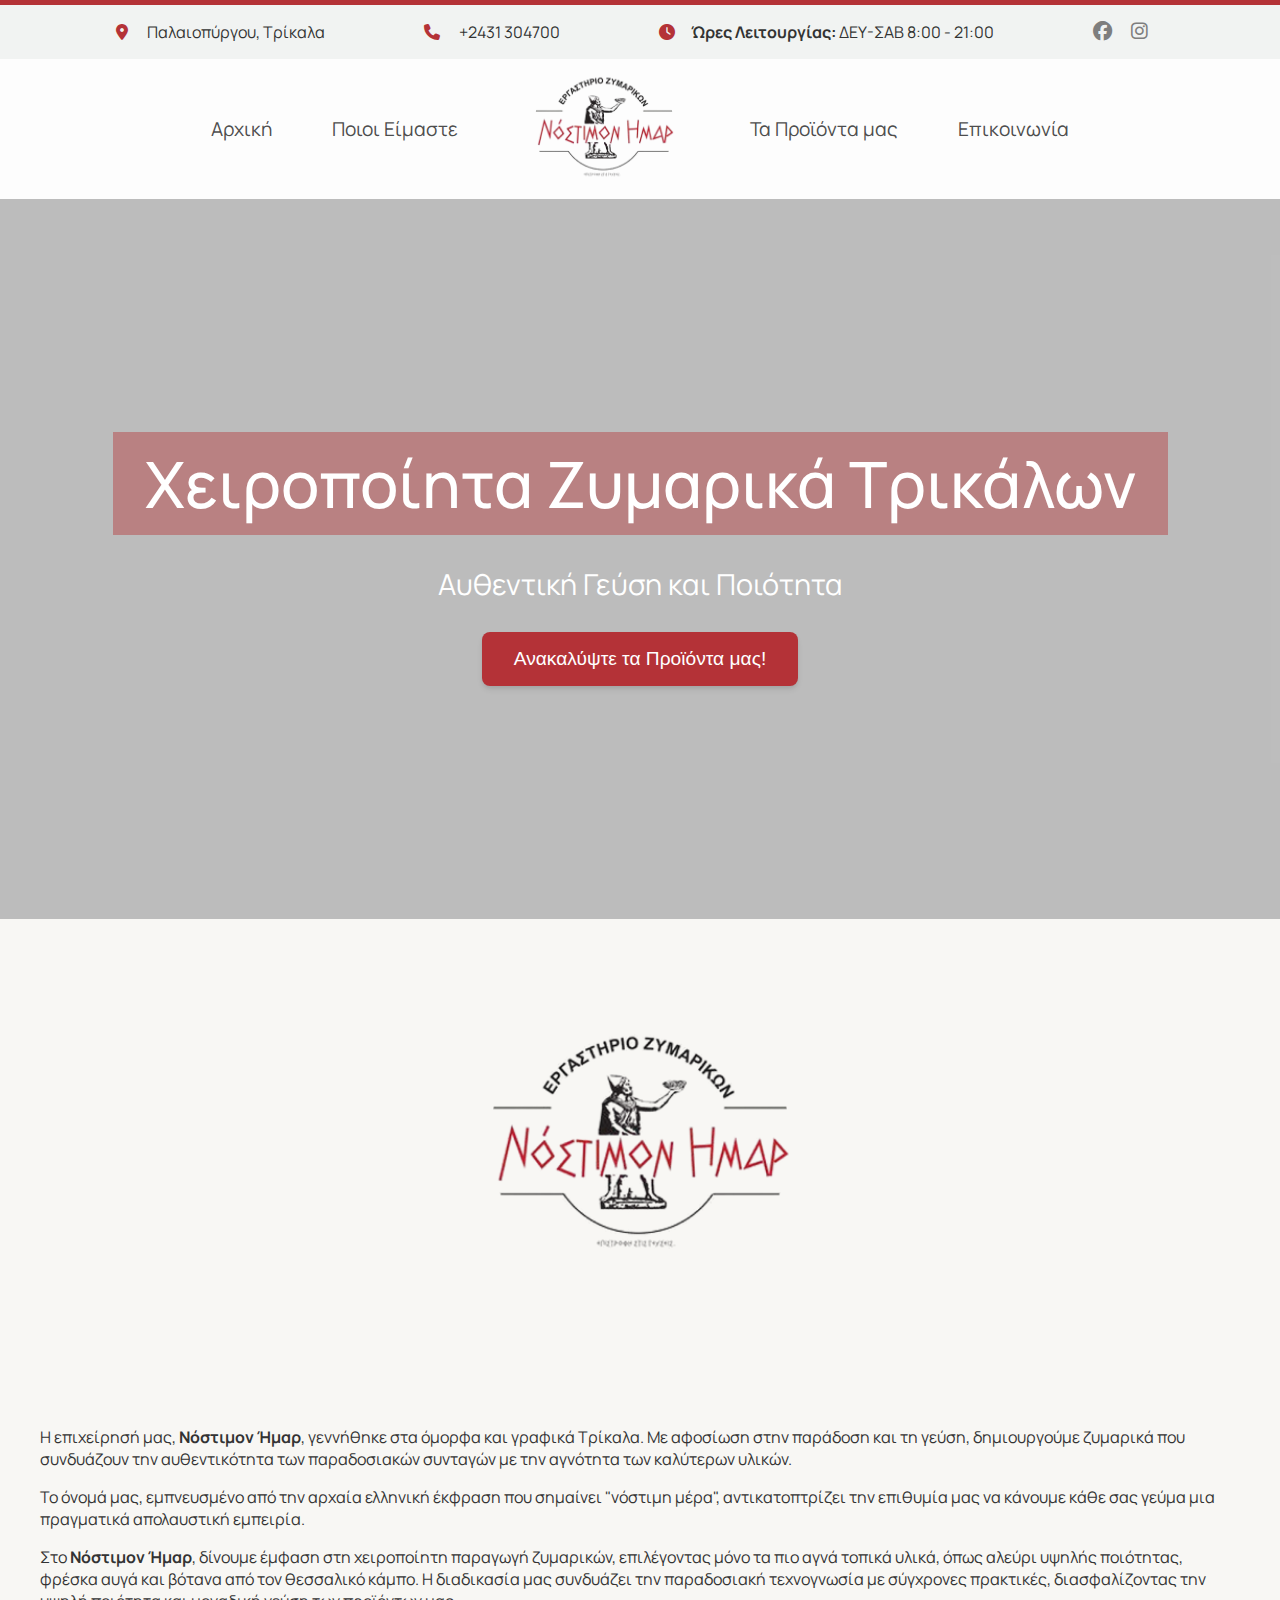
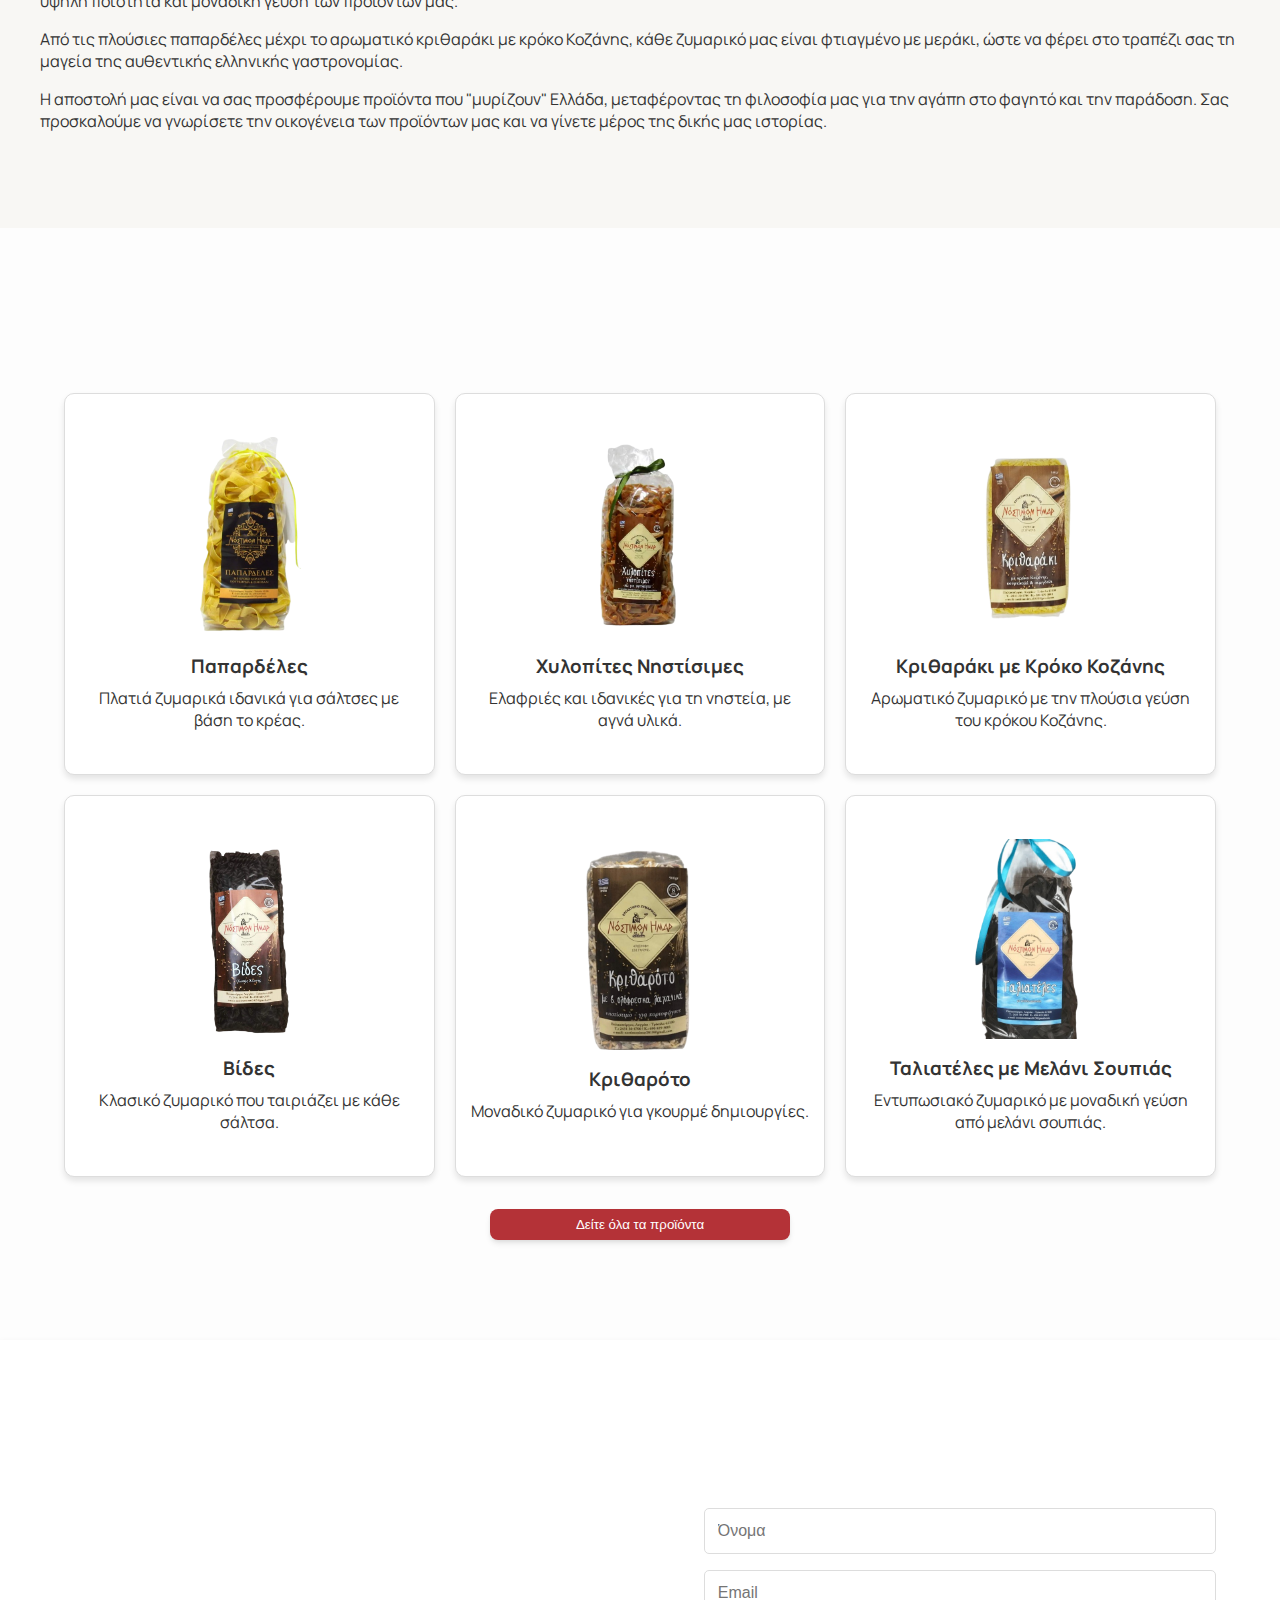
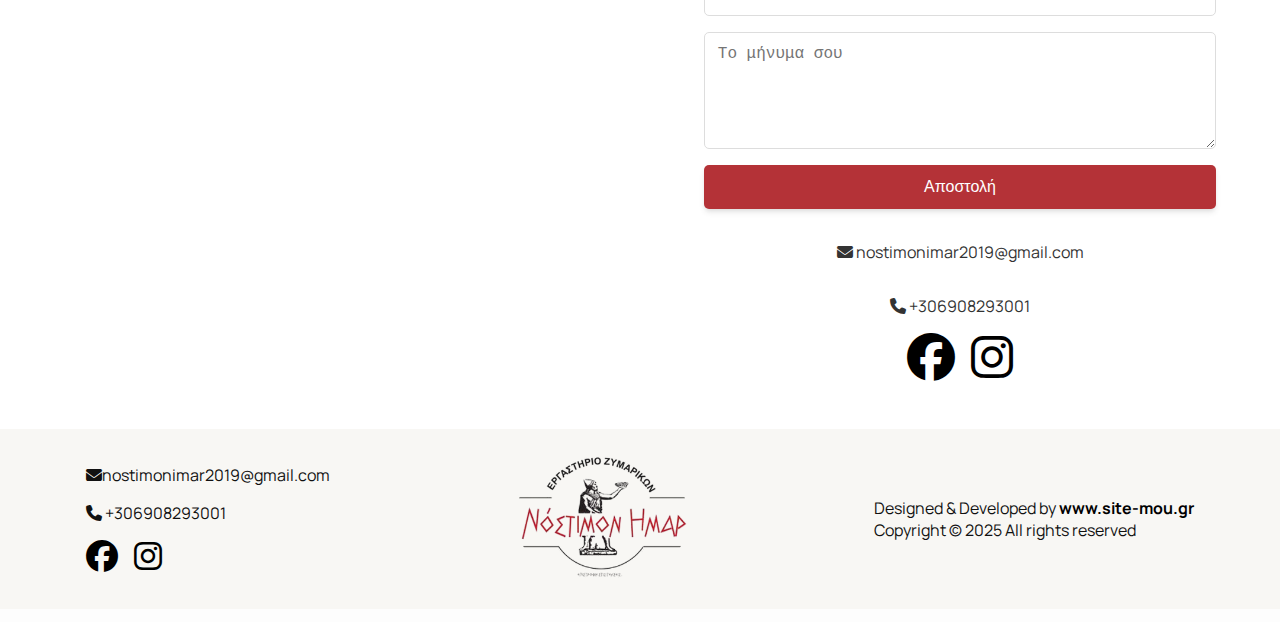
==== index.html @ 05aeb462 "video background" ====
<!DOCTYPE html>
<html lang="el">
<head>
    <meta charset="UTF-8">
    <meta name="viewport" content="width=device-width, initial-scale=1.0">
    <title>Χειροποίητα Ζυμαρικά</title>
    <link rel="stylesheet" href="https://cdnjs.cloudflare.com/ajax/libs/font-awesome/6.4.0/css/all.min.css">
    <link rel="preconnect" href="https://fonts.googleapis.com">
    <link rel="preconnect" href="https://fonts.gstatic.com" crossorigin>
    <link href="https://fonts.googleapis.com/css2?family=Comfortaa:wght@300..700&family=Euphoria+Script&family=Ibarra+Real+Nova:ital,wght@0,400..700;1,400..700&family=Inter:ital,opsz,wght@0,14..32,100..900;1,14..32,100..900&family=Jura:wght@300..700&family=Manrope:wght@200..800&family=Montserrat:ital,wght@0,100..900;1,100..900&family=Noto+Serif+Display:ital,wght@0,100..900;1,100..900&family=Nunito:ital,wght@0,200..1000;1,200..1000&family=Roboto+Condensed:ital,wght@0,100..900;1,100..900&family=Roboto:ital,wght@0,100..900;1,100..900&display=swap" rel="stylesheet">
    <link rel="stylesheet" href="styles.css">   
</head>
<body>

    <div class="directions-header">
        <div class="location-header"><p><i class="fas fa-map-marker-alt"></i> Παλαιοπύργου, Τρίκαλα </p>
        </div>
        
        <div class="phone-header"> <p><i class="fas fa-phone"></i> +2431 304700</p>
        </div>
        <div class="hours-header">   <p><i class="fas fa-clock"></i><b>Ώρες Λειτουργίας:</b> ΔΕΥ-ΣΑΒ 8:00 - 21:00</p>
        </div>
        <div class="social-header">
            <i class="fab fa-facebook"></i>
            <i class="fab fa-instagram"></i>
        </div>
    </div> 
    <nav>
        <a href="index.html">Αρχική</a>
        <a href="#about">Ποιοι Είμαστε</a>
        <a href="index.html"><img src="images/logo1.png" alt="Logo" class="logo"></a>

        <a href="products.html">Τα Προϊόντα μας</a>
        <a href="#contact">Επικοινωνία</a>

    </nav>
    <div id="hero">
        
        <video autoplay muted loop id="hero-video">
            <source src="images/IMG_4828.MOV" type="video/mp4">
            Your browser does not support the video tag.
        </video>

       
        <div class="hero-text">

            <h1 class="h1">Χειροποίητα Ζυμαρικά Τρικάλων</h1>
            <p>Αυθεντική Γεύση και Ποιότητα <br></p>
            <a href="products.html"><button class="product-btn">Ανακαλύψτε τα Προϊόντα μας!</button></a>
        </div>

        <!-- <div class="hero-contact">
            <div class="hero-contact-details">
                <div>
                    <h3 class="h2"><i class="fas fa-phone"></i></h3 class="h2">
                </div>
                <div class="flex-container">
                    <h5>Καλέστε μας για παραγγελίες</h5>
                    <a href="tel:+306908293001">
                        <h3>6908293001</h3>
                    </a>
                    <p></p>
                </div>
            </div>
            <div class="hero-contact-location">
                <div>
                    <h3 class=""><i class="fas fa-map-marker-alt"></i></h3>
                </div>
                <div class="flex-container">
                    <h5>Θα μας βρείτε:</h5>
                    <a href="https://www.google.com/maps/place/Trikala,+Greece/@39.555888,21.767911,13z">
                        <h3>Τρίκαλα  
                        </h3>
                    </a>
                </div>
            </div>
        </div> -->
    </div>
    

    <section id="about" style="background-color: #F8F7F4;">
        <img src="images/logo1.png" alt="">
        <div class="about-container">
            <h2>Ποιοι Είμαστε</h2>
            <p>Η επιχείρησή μας, <strong>Νόστιμον Ήμαρ</strong>, γεννήθηκε στα όμορφα και γραφικά Τρίκαλα. Με αφοσίωση στην παράδοση και τη γεύση, δημιουργούμε ζυμαρικά που συνδυάζουν την αυθεντικότητα των παραδοσιακών συνταγών με την αγνότητα των καλύτερων υλικών.</p>
            <p>Το όνομά μας, εμπνευσμένο από την αρχαία ελληνική έκφραση που σημαίνει "νόστιμη μέρα", αντικατοπτρίζει την επιθυμία μας να κάνουμε κάθε σας γεύμα μια πραγματικά απολαυστική εμπειρία.</p>
            <p>Στο <strong>Νόστιμον Ήμαρ</strong>, δίνουμε έμφαση στη χειροποίητη παραγωγή ζυμαρικών, επιλέγοντας μόνο τα πιο αγνά τοπικά υλικά, όπως αλεύρι υψηλής ποιότητας, φρέσκα αυγά και βότανα από τον θεσσαλικό κάμπο. Η διαδικασία μας συνδυάζει την παραδοσιακή τεχνογνωσία με σύγχρονες πρακτικές, διασφαλίζοντας την υψηλή ποιότητα και μοναδική γεύση των προϊόντων μας.</p>
            <p>Από τις πλούσιες παπαρδέλες μέχρι το αρωματικό κριθαράκι με κρόκο Κοζάνης, κάθε ζυμαρικό μας είναι φτιαγμένο με μεράκι, ώστε να φέρει στο τραπέζι σας τη μαγεία της αυθεντικής ελληνικής γαστρονομίας.</p>
            <p>Η αποστολή μας είναι να σας προσφέρουμε προϊόντα που "μυρίζουν" Ελλάδα, μεταφέροντας τη φιλοσοφία μας για την αγάπη στο φαγητό και την παράδοση. Σας προσκαλούμε να γνωρίσετε την οικογένεια των προϊόντων μας και να γίνετε μέρος της δικής μας ιστορίας.</p>
        </div>
    </section>
    

    <section id="products">
        <div class="products-container">
            <h2>Τα Προϊόντα μας</h2>
            <div class="products-grid">
                <div class="product">
                    <img src="images/papardeles.png" alt="Παπαρδέλες">
                    <h3>Παπαρδέλες</h3>
                    <p>Πλατιά ζυμαρικά ιδανικά για σάλτσες με βάση το κρέας.</p>
                </div>
                <div class="product">
                    <img src="images/xilopites.png" alt="Χυλοπίτες Νηστίσιμες">
                    <h3>Χυλοπίτες Νηστίσιμες</h3>
                    <p>Ελαφριές και ιδανικές για τη νηστεία, με αγνά υλικά.</p>
                </div>
            
                <div class="product">
                    <img src="images/kritharaki.png" alt="Κριθαράκι με Κρόκο Κοζάνης">
                    <h3>Κριθαράκι με Κρόκο Κοζάνης</h3>
                    <p>Αρωματικό ζυμαρικό με την πλούσια γεύση του κρόκου Κοζάνης.</p>
                </div>
            
                <div class="product">
                    <img src="images/vides.png" alt="Βίδες">
                    <h3>Βίδες</h3>
                    <p>Κλασικό ζυμαρικό που ταιριάζει με κάθε σάλτσα.</p>
                </div>
            
                <div class="product">
                    <img src="images/kritharoto.png" alt="Κριθαρότο">
                    <h3>Κριθαρότο</h3>
                    <p>Μοναδικό ζυμαρικό για γκουρμέ δημιουργίες.</p>
                </div>
            
                <div class="product">
                    <img src="images/taliateles.png" alt="Ταλιατέλες με Μελάνι Σουπιάς">
                    <h3>Ταλιατέλες με Μελάνι Σουπιάς</h3>
                    <p>Εντυπωσιακό ζυμαρικό με μοναδική γεύση από μελάνι σουπιάς.</p>
                </div>
            </div>
        </div>
        <a href="products.html"><button class="product-btn">Δείτε όλα τα προϊόντα</button></a>
    </section>
    

    <section class="contact">
        <div class="contact-section">
            <div class="map-container">
                <iframe src="https://www.google.com/maps/embed?pb=!1m18!1m12!1m3!1d12565.91332021333!2d21.2266539!3d39.5581294!2m3!1f0!2f0!3f0!3m2!1i1024!2i768!4f13.1!3m3!1m2!1s0x135b017c5fa1fd99%3A0x400f1b3f057a400!2zVHJpa2FsYSwgR3JlZWNlIQ!5e0!3m2!1sen!2s!4v1617609251712" width="600" height="450" style="border:0;" allowfullscreen="" loading="lazy">

                </iframe>
            </div>
            <div class="form-container">
                
                <h2>Στείλτε μας μήνυμα</h2>
                <form>
                    <input type="text" placeholder="Όνομα" required>
                    <input type="email" placeholder="Email" required>
                    <textarea rows="5" placeholder="Το μήνυμα σου" required></textarea>
                    <button type="submit" class="product-btn">Αποστολή</button>
                </form>
                <div class="social-container">
                    <p><i class="fas fa-envelope"></i> nostimonimar2019@gmail.com</p>
                    <p><i class="fas fa-phone"></i> +306908293001</p>
                    <div class="social-icons">
                        <a href="https://www.facebook.com/" class="social-icon" aria-label="Facebook"><i class="fab fa-facebook"></i></a>
                        <a href="https://www.instagram.com/" class="social-icon" aria-label="Instagram"><i class="fab fa-instagram"></i></a>
                    </div>
                </div>
            </div>
        </div>
    </section>

    <footer class="footer">
        <div class="footer-left">
            <p><i class="fas fa-envelope"></i>nostimonimar2019@gmail.com</p>
            <p><i class="fas fa-phone"></i> +306908293001</p>
            <div class="social-icons">
                <a href="https://www.facebook.com/" class="social-icon" aria-label="Facebook"><i class="fab fa-facebook"></i></a>
                <a href="https://www.instagram.com/" class="social-icon" aria-label="Instagram"><i class="fab fa-instagram"></i></a>
            </div>
        </div>
        <a href="index.html"><img src="images/logo1.png" alt="logo" class="footer-logo"></a>

        <div class="footer-rights">
            <div class="copy">Designed & Developed by <a href="https://www.site-mou.gr/"><b>www.site-mou.gr</b></a>            </div>
            <div class="copy"> Copyright © 2025 All rights reserved</div>
        </div>
    </footer>
    <script src="script.js">
         
    </script>
</body>
</html>
---- styles.css ----
body {
    font-family: "Manrope", serif;
    margin: 0;
    padding: 0;
    background-color: #fdfdfd;
    color: #333;
    display: flex;
    flex-direction: column;
    align-items: center;
    box-sizing: border-box;
}

.logo{
    width: 140px;
    height: auto;
    background-color: rgb(255, 255, 255,0);
    background-size: cover;
    background-position: center;
    border-radius: 50%;
    padding: 1rem;
}
.directions-header{
    width: 100%;
    background-color: #F1F3F2;
    display: flex;
    justify-content: center;
    align-items: center;
    gap: 6.2rem;
    border-top: 5px solid #B43237;
}
.directions-header i{
    margin-right: 1rem;
    color: #B43237;
}
.directions-header .social-header i{
    color: #7e7e7e;
    cursor: pointer;
    transition: color 0.4s ease;
    font-size: 1.2rem;
}
.directions-header .social-header i:hover{
    color: #B43237;
}
/* .directions-header .social-header{
    border-left:2px solid #B43237;
    padding-left: 1rem;
} */
/* #hero {
    width: 100%;
    height: 100vh;
    background: url('/images/hero2.png'); 
    background-size: cover;
    background-position: center;
    background-repeat: no-repeat;
    color: white;
    display: flex;
    flex-direction: column;
    justify-content: center;
    align-items: center;
    text-align: center;
    gap: 0;
} */

#hero {
    position: relative;
    width: 100%;
    height: 80vh;
    overflow: hidden; /* Ensures no overflow beyond the section */
    color: white;
    display: flex;
    flex-direction: column;
    justify-content: center;
    align-items: center;
    text-align: center;
    gap: 0;
}

#hero video {
    position: absolute;
    top: 0;
    left: 0;
    width: 100%;
    height: 100%;
    object-fit: cover; /* Ensures the video covers the entire area */
    z-index: -1; /* Places the video behind all content */
    pointer-events: none; /* Prevents interaction with the video */
}



.hero-text{
    height: 100%;
    width: 100%;
    background-color: #2222224b;
    display: flex;
    flex-direction: column;
    align-items: center;
    justify-content: center;
    /* padding-bottom: 10rem; */
    gap: 0;
}
.hero-text .product-btn {
    background-color: #B43237;
    color: white;
    padding: 1rem 2rem;
    font-size: 1.2rem;
    width: max-content;
}
.pasta-image{
    max-width: 500px; 
    /* background-color: #264653; */
}
.pasta-image-container{
    /* width: 100%; */
    position: absolute;
    top: 15rem;
    box-shadow: rgba(33, 35, 38, 0.1) 0px 10px 10px -10px;
    border-radius: 56px ;
    padding: 0 2rem;
}
nav {
    position: absolute;
    /* top: 2rem; */
    width: 100%;
    height: 140px;
    display: flex;
    justify-content: center;
    align-items: center;
    gap: 20px;
    z-index:999;
}
nav, .hero-text, .hero-contact {
    position: relative; /* Ensures these elements stack above the video */
    z-index: 1;
}

nav a {
    color: rgb(77, 77, 77);
    /* width: 180px; */
    text-decoration: none;
    font-weight: normal;
    font-size: 1.2rem;
    padding: 10px 20px;
    border-radius: 5px;
    transition: background-color 0.3s;
    text-align: center;
}
nav a:hover {
    color: #B43237;
}


.hero-text h1 {
    font-size: 2.4rem;
    font-weight: 500;
    margin: 0;
}
.hero-text p {
    font-size: 1.8rem;
}

section{
    padding: 20px;
    max-width: 100%;
    margin: 0;
    display: flex;
    flex-direction: column;
    align-items: center;
}
#products{
    width: 90%;
    margin-bottom: 5rem;
}
#about{
    width: 100%;
    padding: 5rem 0;
}
#about img{
    width: 300px;
}
.about-container{
    max-width: 1200px;
}
.products-container{
    max-width: 1200px;
}
.products-grid {
    display: grid;
    grid-template-columns: repeat(3, 1fr); /* 3 στήλες */
    grid-gap: 20px; /* Απόσταση μεταξύ των στοιχείων */
    max-width: 1200px; /* Ορίζουμε μέγιστο πλάτος */
    margin: 0 auto; 
    margin-bottom: 2rem;
}

.product {
    border: 1px solid #ddd;
    border-radius: 10px;
    padding: 15px;
    background-color: #fff;
    text-align: center;
    box-shadow: 0px 4px 6px rgba(0, 0, 0, 0.1);
    transition: transform 0.3s ease, box-shadow 0.3s ease;

    /* Set fixed height for uniformity */
    display: flex;
    flex-direction: column;
    justify-content: center; /* Space between text and image */
    height: 350px; /* Fixed height for all cards */
}
.product-btn{
    padding:  0.5rem 1rem;
    border: none;
    box-shadow: rgba(0, 0, 0, 0.1) 0px 4px 6px -1px, rgba(0, 0, 0, 0.06) 0px 2px 4px -1px;
    width: 300px;
    cursor: pointer;
    transition: all 0.5s ease;
    border-radius: 8px;
    background-color: #B43237;
    color: white;
}

.product-btn:hover {
    background-color:#a07940 ;
    color:white ;

}

.product h3{
    margin: 0;
    margin-bottom: 0.5rem;
}
.product p{
    margin: 0;
}
.product img {
    /* Force images into consistent size */
    max-width: 100%;
    height: 200px; /* Fixed height for images */
    object-fit:contain; 
    margin-bottom: 1rem;
}


.product:hover {
    transform: scale(1.05); /* Ελαφρύ zoom στο hover */
    box-shadow: 0px 6px 10px rgba(0, 0, 0, 0.2); /* Ενίσχυση σκιάς στο hover */
}

@media (max-width: 768px) {
    .product {
        height: auto; /* Allow height to adjust for smaller screens */
    }

    .product img {
        height: 150px; /* Reduce image height for smaller devices */
    }
    .products-grid {
        display: grid;
        grid-template-columns: repeat(1, 1fr); /* 3 στήλες */
        grid-gap: 20px; /* Απόσταση μεταξύ των στοιχείων */
        max-width: 360px; /* Ορίζουμε μέγιστο πλάτος */
        margin: 0 auto; /* Κεντράρισμα στο μέσο της σελίδας */
    }
}

/* CONTACT FORM */
.contact{
    margin: 0;
    padding: 0;
    display: flex;
    justify-content: center;
    align-items: center;
    width: 100%;
}
.contact-section {
    display: grid;
    grid-template-columns: 1fr 1fr;
    width: 100%;
    background: #fff;
    box-shadow: 0 4px 8px rgba(0, 0, 0, 0.1);
    overflow: hidden;
}

.map-container {
    height: 100%;
}

.map-container iframe {
    width: 100%;
    height: 100%;
    border: none;
}

.form-container {
    padding: 3rem 4rem;
    margin: 0;
}

.form-container h2 {
    color: black;
    margin-bottom: 1rem;
    
}

.form-container form {
    display: flex;
    flex-direction: column;
}

.form-container input,
.form-container textarea,
.form-container button {
    margin-bottom: 1rem;
    padding: 0.8rem;
    border: 1px solid #ddd;
    border-radius: 5px;
    font-size: 1rem;
}

.form-container input:focus,
.form-container textarea:focus {
    outline: none;
    border-color: black;
}

.form-container button {
    color: white;
    border: none;
    cursor: pointer;
    width: 100%;
    transition: background-color 0.3s ease;
}

.form-container button:hover {
    background-color: #a07940;
    color: white;
}
.form-container p{
    font-size: 1rem;
    margin-bottom: 1rem;
}

.social-icons{
    display: flex;
    gap: 1rem;
}
.social-icon i{
    transition: all ease 0.3s;
    font-size: 3rem;
    color: black;
}
.social-icon i:hover{
    transform: translateY(-3px);
    color: #9e773d;
}
.social-container{
    display: flex;
    flex-direction: column;
    align-items: center;
}

@media (max-width: 1000px) {
    .contact-section {
        display: flex;
        flex-direction: column-reverse;
    }
    .contact-section:first-child{
        order: 2;
    }
    .contact-section:last-child{
        order: 1;
    }
    .map-container iframe{
        height: 400px;
    }
}
@media (max-width: 550px) {
    .form-container {
        padding: 1rem 4rem;
        margin-bottom: 2rem;
    }
}
footer{
    /* background-image: url(images/wooden-texture-looking-out-dark-background.jpg); */
    background-position: bottom;
}
.footer{
    width: 100%;
    height: 180px;
    background-color: #F8F7F4;
    display: flex;
    align-items: center;
    justify-content: space-around;
    color: rgb(17, 17, 17);
    position: relative;
}
.footer-rights{
    display: flex;
    flex-direction: column;
    align-items:start;
}
.footer-rights a{
    text-decoration: none;
    color: rgb(0, 0, 0);
}
.footer-container{
    /* max-width: 1080px; */
    margin: 0 auto;
    height: 160px;
    background-color: #3A9B88;
    display: flex;
    align-items: center;
    justify-content: space-around;
    color: white;
    position: relative;
    background-color: #3A9B88;
}

.footer .social-icons a i{
    font-size: 2rem;
    color: #000000;
}
.footer-left{
    display: flex;
    flex-direction: column;
    align-items: start;
    justify-content: center;
    gap: 0;
}
.footer-left p{
    margin: 0;
    padding-bottom: 1rem;
}
.footer-logo{
    height: 10rem;
    border-radius: 50%;
    padding: 1rem;
}

@media (max-width: 1000px) {
    .footer-left{
        display: none;
    }
}
@media (max-width: 500px) {
    .footer{
        flex-direction: column;
        align-items: center;
        justify-content: center;
    }
    .footer-rights{
        align-items: center;
        flex-direction: column-reverse;
    }
    h1{
        font-size: 60px;
    }
    h2{
        font-size: 36px;
    }
}


@media (max-width:700px) {
    nav a{
        display: none;
    }
    #hero img{
        width: 320px;
    }
    #hero .logo{
        width: 120px;
        margin-top: 2rem;
    }
    .about-container{
        padding: 0 3rem;
    }
}
h1{ font-size: 72px;
    opacity: 0;
    transform: translateY(100px);
    transition: opacity 1s ease, transform 1s ease;}

h2{ font-size: 48px;
    opacity: 0;
    transform: translateY(50px);
    transition: opacity 1s ease, transform 1s ease;}

.h2{
    opacity: 0;
    transform: translateY(50px);
    transition: opacity 1s ease, transform 1s ease;
}
h1.show{
    opacity: 1;
    transform: translateY(0);
}
h2.show{
    opacity: 1;
    transform: translateY(0);
}
.h2.show{
    opacity: 1;
    transform: translateY(0);
}

.hero-contact{
    position: absolute;
    width: 100%;
    bottom: 5rem;
    z-index: 999;
    display: flex;
    align-items: center;
    justify-content: center;
    gap: 2rem;
    padding-right: 0;
}
.hero-contact p{
    color: black;
}
.hero-contact-details, .hero-contact-location{
    display: flex;
    background-color: rgba(240, 248, 255,0.2);
    backdrop-filter: blur(12px);
    flex-direction: row;
    align-items: center;
    justify-content: start;
    border-radius: 2rem;
    padding: 1rem 2rem;
    gap: 2rem;
    width: 340px;
    height: 80px;
    box-shadow: rgba(0, 0, 0, 0.1) 0px 4px 6px -1px, rgba(0, 0, 0, 0.06) 0px 2px 4px -1px;
}
.hero-contact-social{
    display: flex;
    background-color: rgba(240, 248, 255,1);
    flex-direction: column;
    align-items: center;
    justify-content: center;
    border-radius: 2rem;
    padding: 1rem 2rem;
    gap: 0;
    width: 400px;
    height: 180px;
    box-shadow: rgba(0, 0, 0, 0.1) 0px 4px 6px -1px, rgba(0, 0, 0, 0.06) 0px 2px 4px -1px;
}
#hero h1{
    color: #ffffff;
    font-size: 4rem;
    background-color: #b432366e;
    padding: 0.5rem 2rem;
}
.hero-contact h3{
    color: #47371a;
    font-size: 2rem;
    margin: 0;
}
#hero h5{
    font-size: 1.2rem;
    margin: 0;
}
.hero-contact a{
    text-decoration: none;
}

.flex-container{
    display: flex;
    flex-direction: column;
    align-items: start;
    height: 100%;
    justify-content:center;
}
.flex-container p{
    margin: 0;
}

@media (width<1000px) {
.hero-contact{
    position: absolute;
    gap: 1rem;
    padding-right: 0;
    justify-content: center;
}
.hero-contact-details, .hero-contact-location, .hero-contact-social{
    width: 340px;
    height: 160px;
}
.hero-contact h3{
    font-size: 28px;
}
.hero-contact h1{
    font-size: 3rem;
}
.hero-contact a{
    text-decoration: none;
}

}
@media (width<550px) {
.hero-contact p, .hero-contact h5{
    display: none;
}
.bio  .hero-contact p{
    display: block;
}
.hero p {
    max-width: 300px;
}
.hero-right{
    height: 520px;
}
.hero-contact-details, .hero-contact-location, .hero-contact-social{
    width: 160px;
    height: 70px;
    padding: 1rem;
    gap: 1rem;
}
.hero-contact h3{
    font-size: 18px;
}
.hero h1{
    font-size: 3rem;
}
.hero-contact h1{
    font-size: 1.5rem;
}
.hero h2{
    font-size: 2.2rem;
    font-weight: 400;
}
.hero-contact a{
    text-decoration: none;
}    
.hero-contact{
    bottom: -2rem;
    z-index: 999;
    display: flex;
    align-items: center;
    justify-content: center;
    gap: 1rem;
}
}
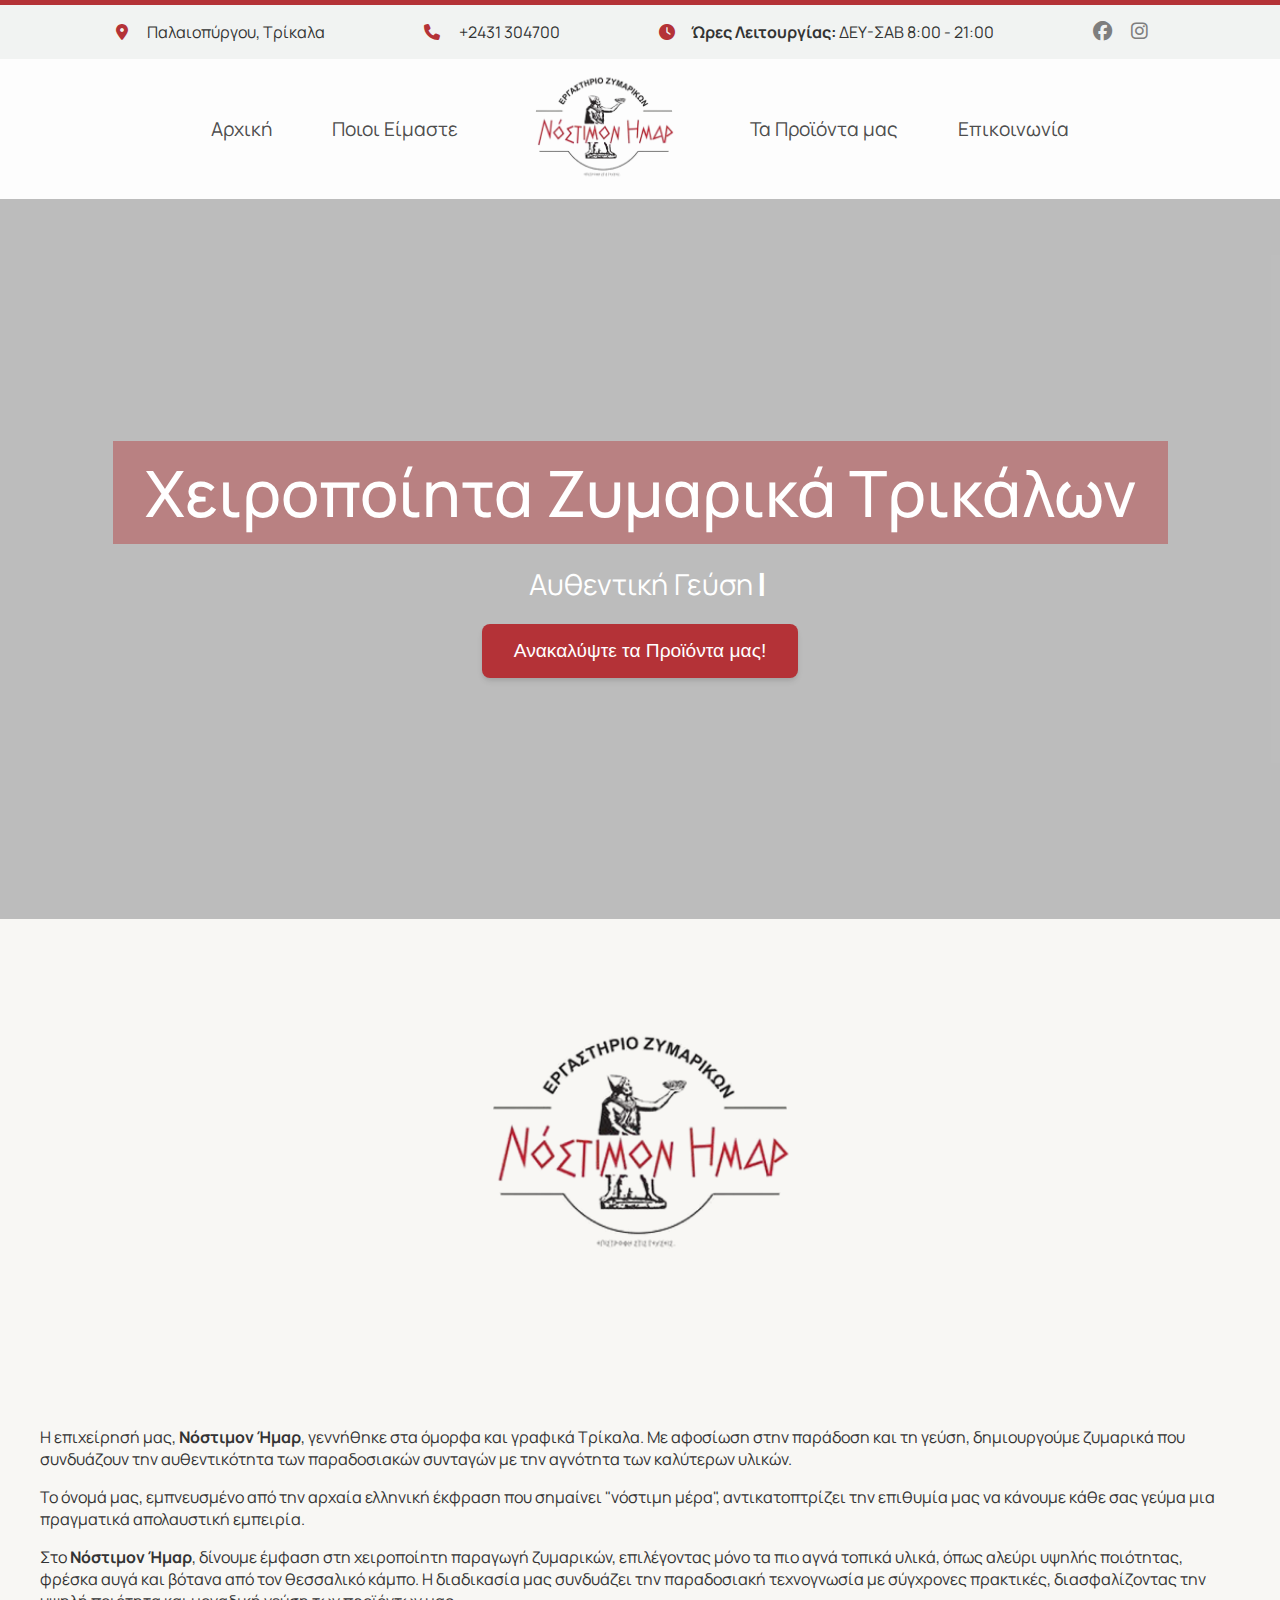
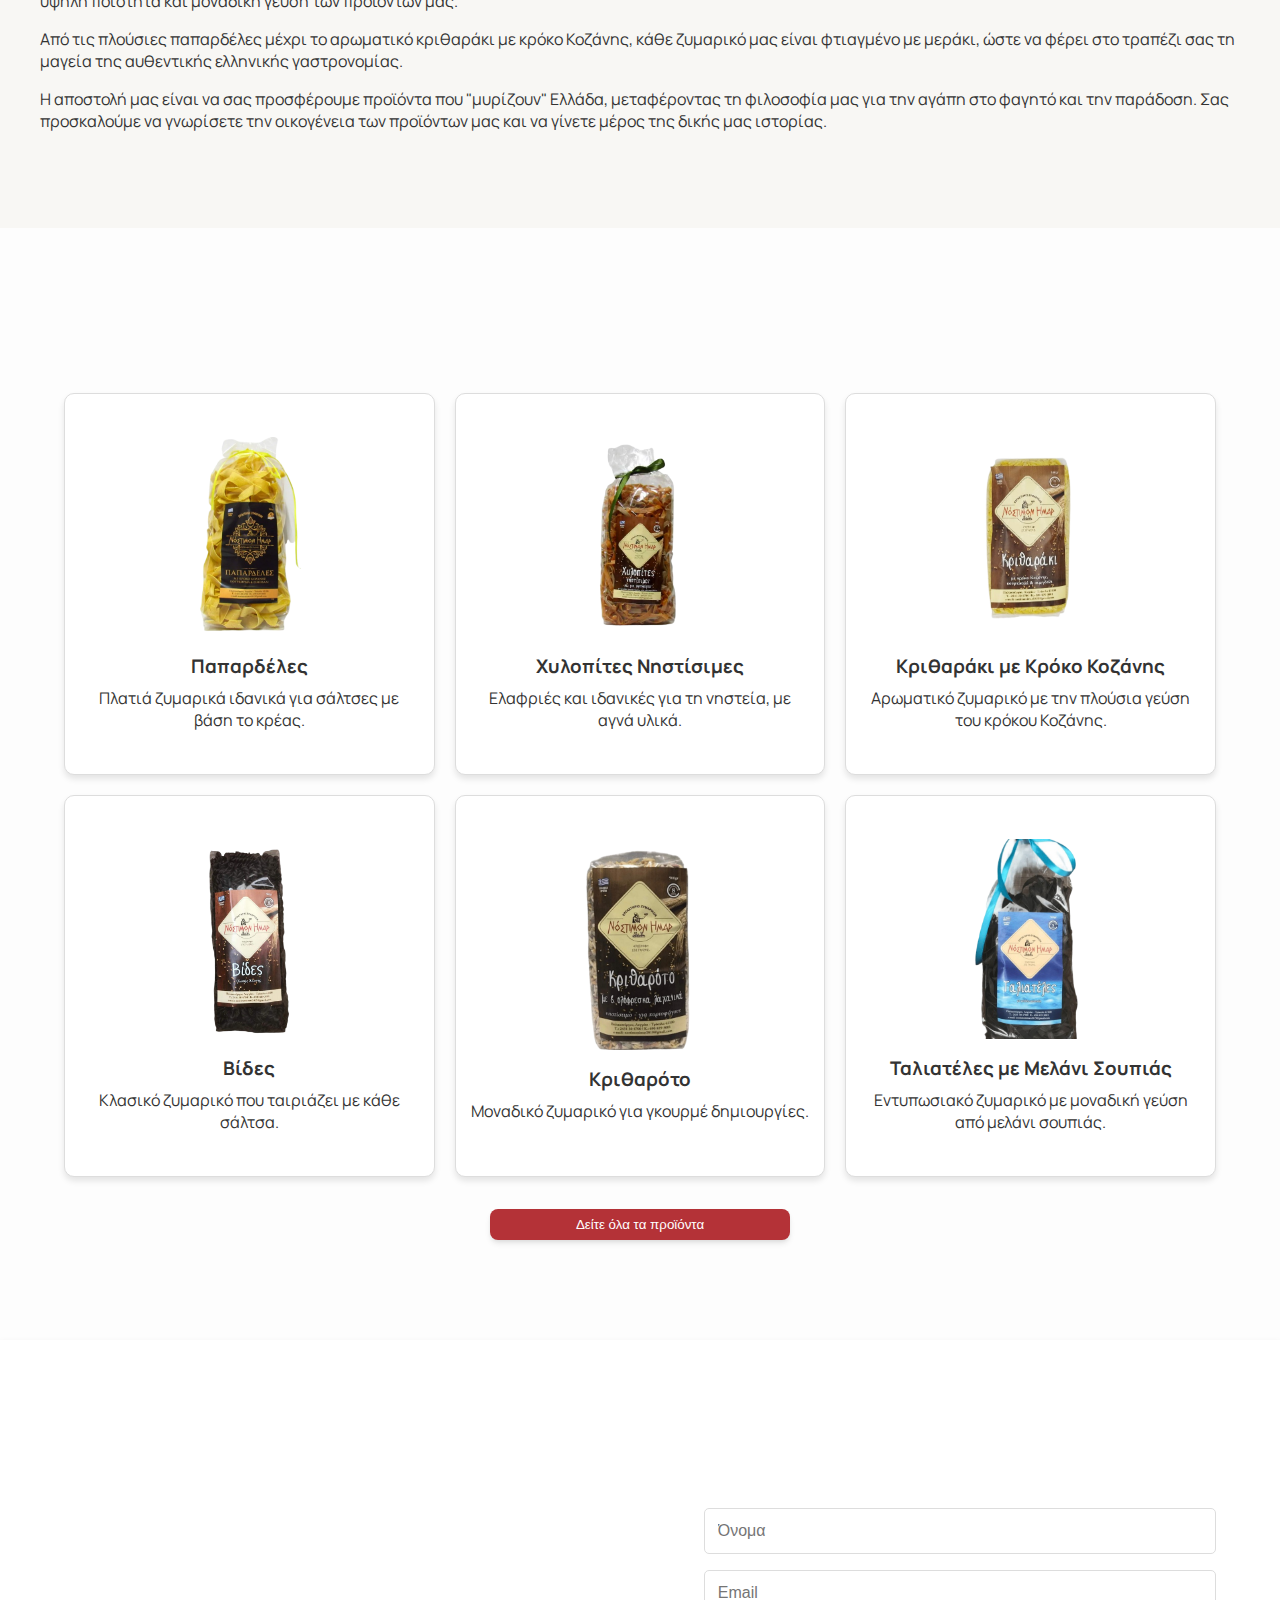
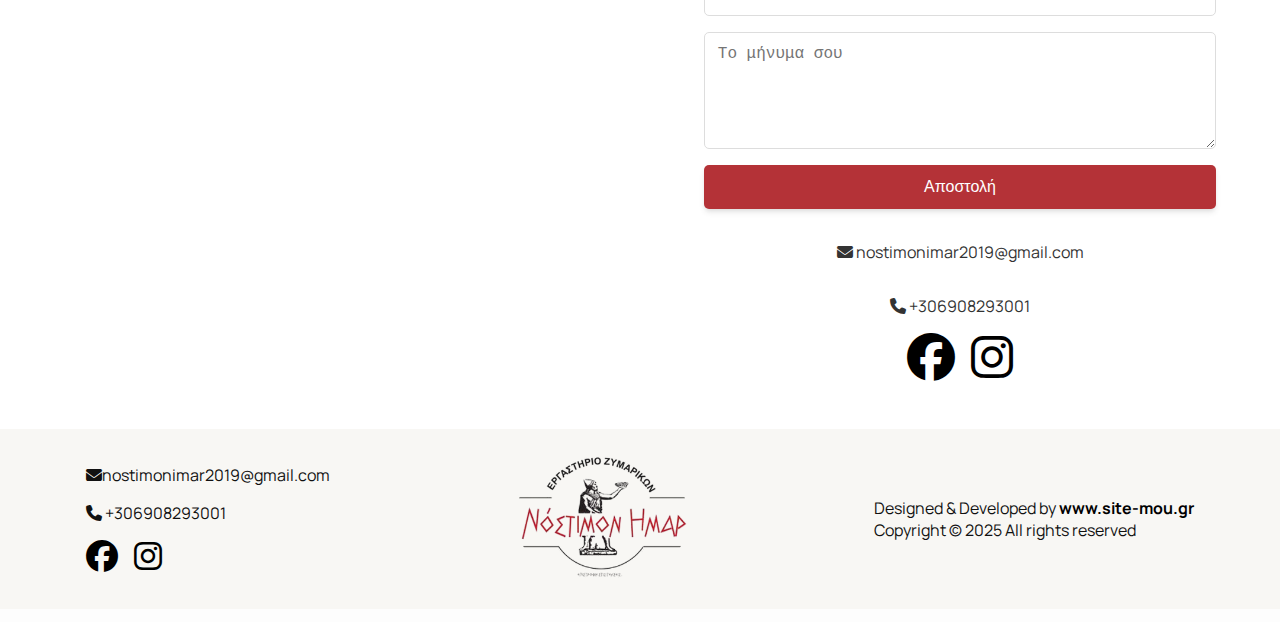
==== commit 6f7e1f35: "video background" ====
--- a/index.html
+++ b/index.html
@@ -45,7 +45,10 @@
         <div class="hero-text">
 
             <h1 class="h1">Χειροποίητα Ζυμαρικά Τρικάλων</h1>
-            <p>Αυθεντική Γεύση και Ποιότητα <br></p>
+            <div class="text-animation-wrapper">
+                <span class="text-animation">Αυθεντική Γεύση και Ποιότητα</span><span class="cursor">|</span>
+            </div>
+            
             <a href="products.html"><button class="product-btn">Ανακαλύψτε τα Προϊόντα μας!</button></a>
         </div>
 
--- a/styles.css
+++ b/styles.css
@@ -156,10 +156,17 @@
     font-weight: 500;
     margin: 0;
 }
-.hero-text p {
+.text-animation {
     font-size: 1.8rem;
-}
-
+    padding: 1rem;
+    padding-right: 0.2rem;
+    height: 40px;
+}
+.text-animation-wrapper{
+    height: 80px;
+    display: flex;
+    align-items: center;
+}
 section{
     padding: 20px;
     max-width: 100%;
@@ -643,3 +650,17 @@
     gap: 1rem;
 }
 }
+.cursor {
+    display: inline-block;
+    font-weight: bold;
+    animation: blink 0.8s step-start infinite;
+    margin: 0;
+    padding: 0;
+    font-size: 2rem;
+}
+
+@keyframes blink {
+    50% {
+        opacity: 0;
+    }
+}
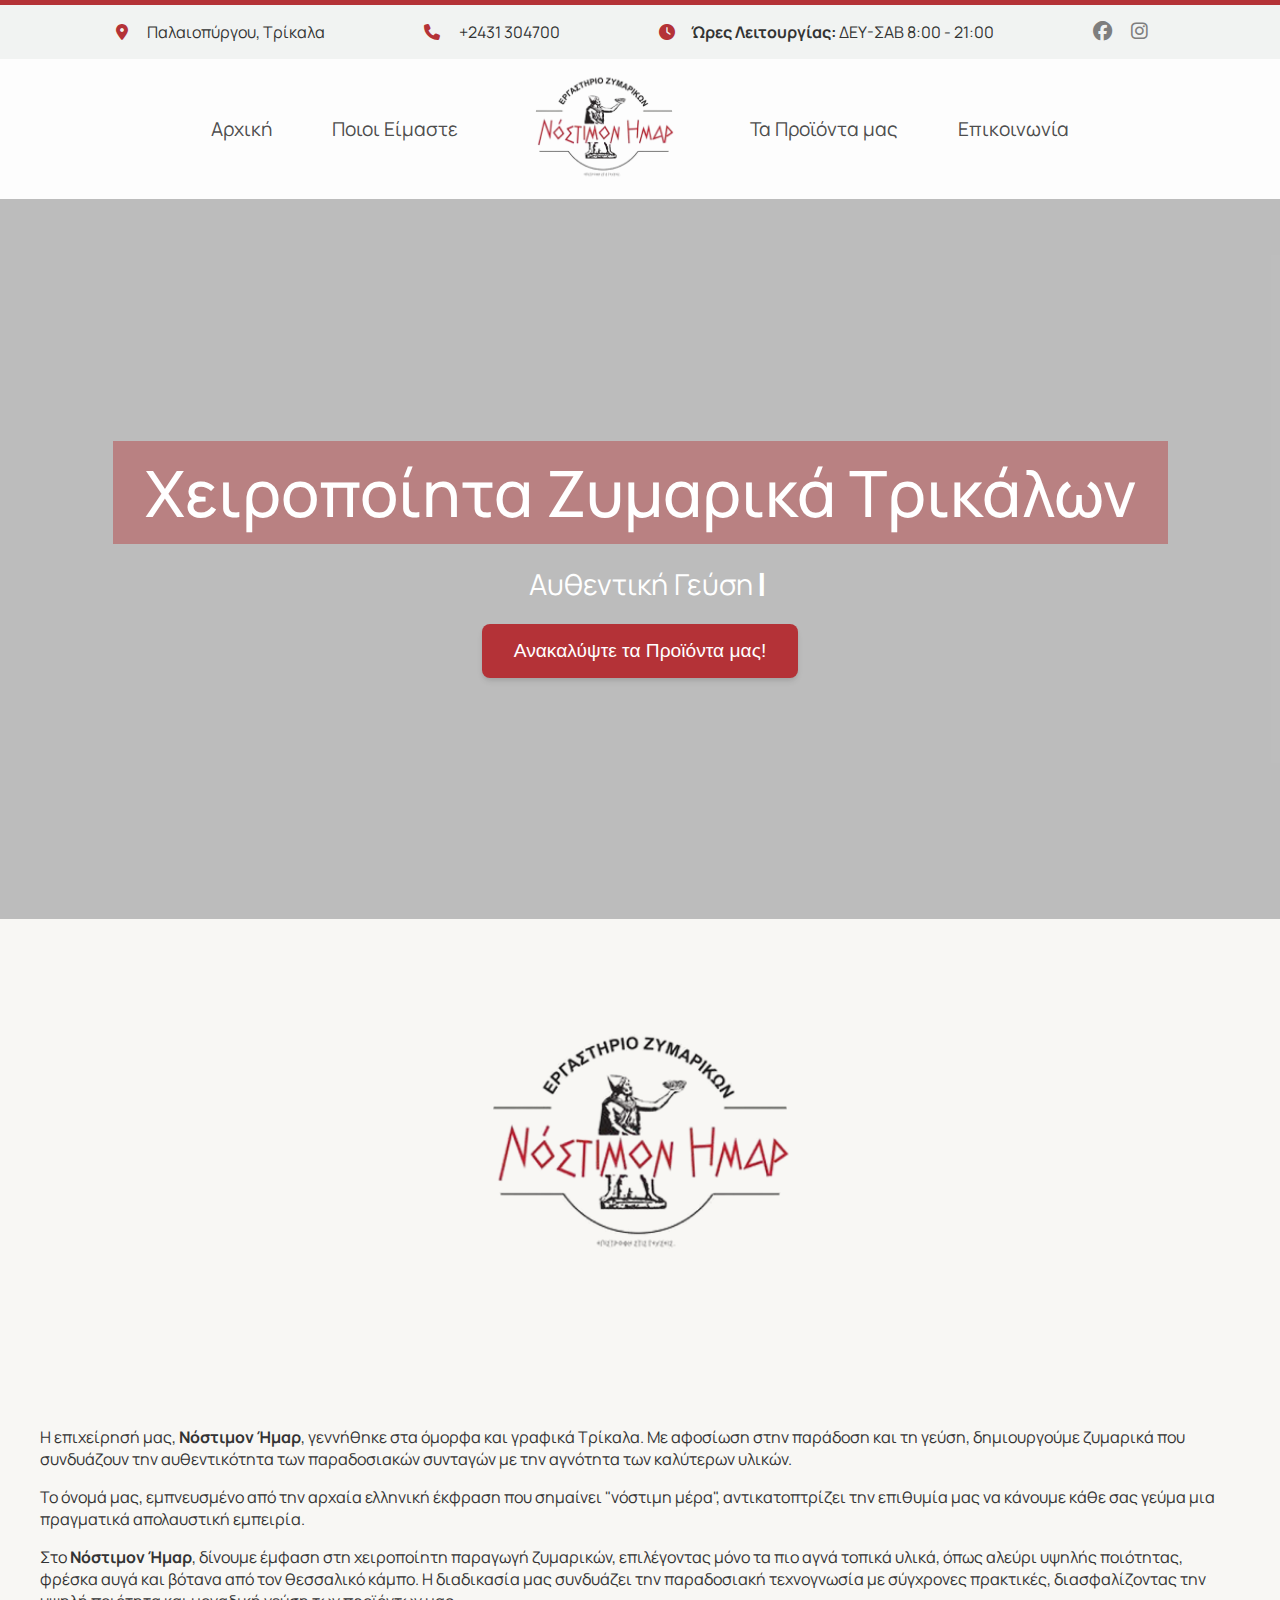
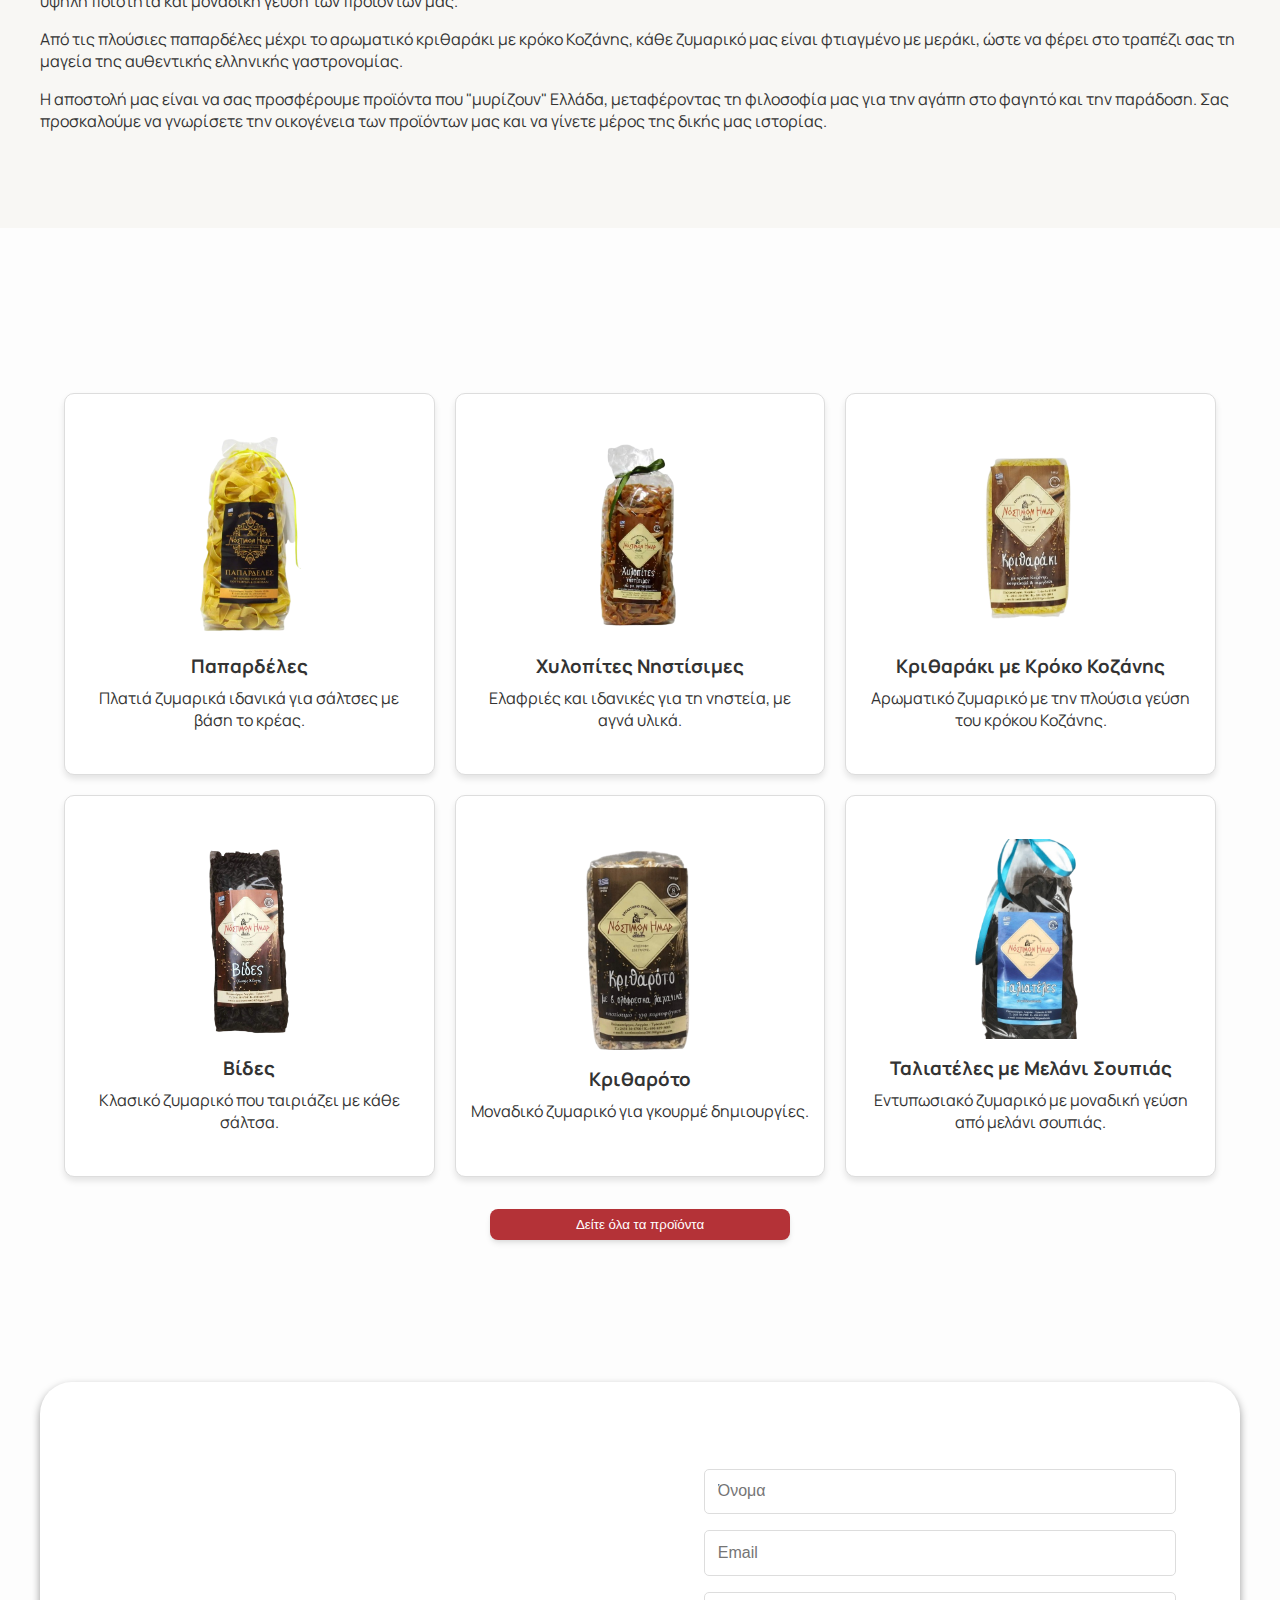
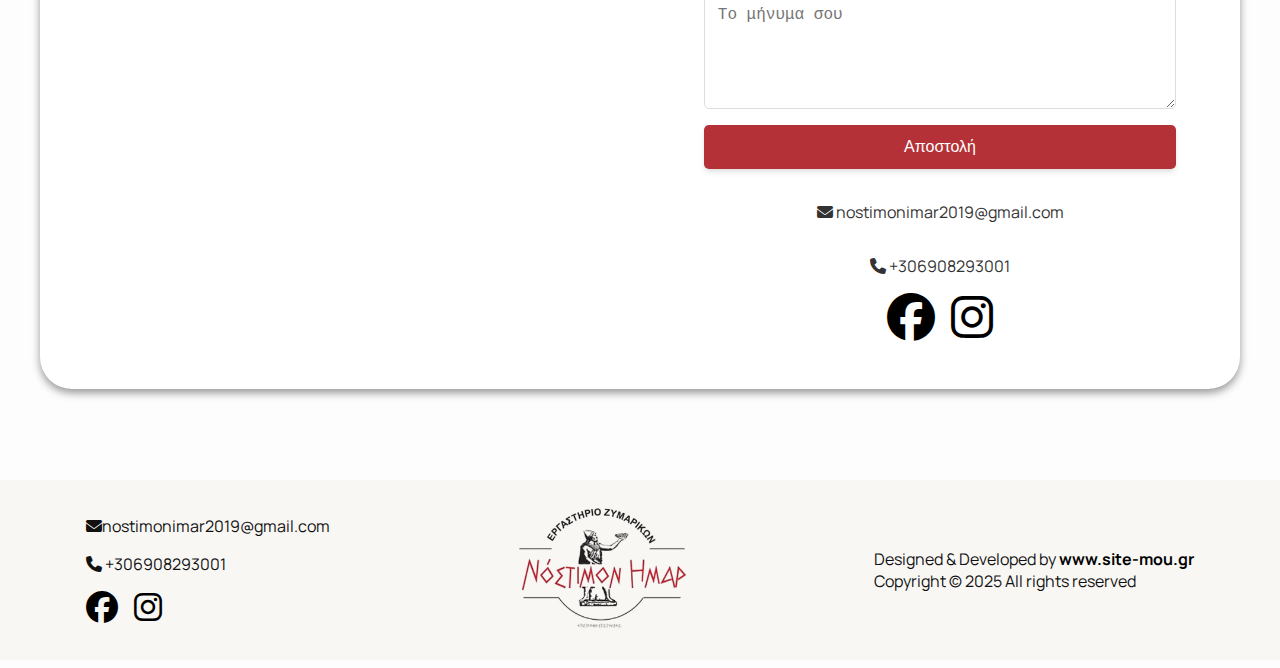
==== commit a2ffe1d0: "video background" ====
--- a/index.html
+++ b/index.html
@@ -25,6 +25,7 @@
             <i class="fab fa-instagram"></i>
         </div>
     </div> 
+
     <nav>
         <a href="index.html">Αρχική</a>
         <a href="#about">Ποιοι Είμαστε</a>
@@ -34,6 +35,8 @@
         <a href="#contact">Επικοινωνία</a>
 
     </nav>
+    <a href="index.html"><img src="images/logo1.png" alt="Logo" class="logo-mobile"></a>
+
     <div id="hero">
         
         <video autoplay muted loop id="hero-video">
--- a/styles.css
+++ b/styles.css
@@ -10,7 +10,9 @@
     align-items: center;
     box-sizing: border-box;
 }
-
+.logo-mobile{
+    display: none;
+}
 .logo{
     width: 140px;
     height: auto;
@@ -280,14 +282,18 @@
     justify-content: center;
     align-items: center;
     width: 100%;
+    max-width: 1200px;
+    height: 740px;
 }
 .contact-section {
     display: grid;
     grid-template-columns: 1fr 1fr;
     width: 100%;
     background: #fff;
-    box-shadow: 0 4px 8px rgba(0, 0, 0, 0.1);
+    box-shadow: 0 4px 8px rgba(0, 0, 0, 0.4);
     overflow: hidden;
+    border-radius: 2rem;
+    margin-bottom: 3rem;
 }
 
 .map-container {
@@ -301,14 +307,14 @@
 }
 
 .form-container {
-    padding: 3rem 4rem;
+    padding: 0 4rem 3rem;
     margin: 0;
 }
 
 .form-container h2 {
     color: black;
     margin-bottom: 1rem;
-    
+    font-size: 2rem;
 }
 
 .form-container form {
@@ -471,11 +477,9 @@
 
 
 @media (max-width:700px) {
-    nav a{
-        display: none;
-    }
-    #hero img{
-        width: 320px;
+   
+    .logo-mobile{
+        width: 140px;
     }
     #hero .logo{
         width: 120px;
@@ -484,6 +488,18 @@
     .about-container{
         padding: 0 3rem;
     }
+    .directions-header{
+        flex-direction: column;
+        gap: 0;
+        align-items: start;
+        padding-left: 4rem;
+        display: none;
+    }
+    nav{
+        display: none;
+    }
+
+    
 }
 h1{ font-size: 72px;
     opacity: 0;
@@ -606,50 +622,6 @@
 }
 
 }
-@media (width<550px) {
-.hero-contact p, .hero-contact h5{
-    display: none;
-}
-.bio  .hero-contact p{
-    display: block;
-}
-.hero p {
-    max-width: 300px;
-}
-.hero-right{
-    height: 520px;
-}
-.hero-contact-details, .hero-contact-location, .hero-contact-social{
-    width: 160px;
-    height: 70px;
-    padding: 1rem;
-    gap: 1rem;
-}
-.hero-contact h3{
-    font-size: 18px;
-}
-.hero h1{
-    font-size: 3rem;
-}
-.hero-contact h1{
-    font-size: 1.5rem;
-}
-.hero h2{
-    font-size: 2.2rem;
-    font-weight: 400;
-}
-.hero-contact a{
-    text-decoration: none;
-}    
-.hero-contact{
-    bottom: -2rem;
-    z-index: 999;
-    display: flex;
-    align-items: center;
-    justify-content: center;
-    gap: 1rem;
-}
-}
 .cursor {
     display: inline-block;
     font-weight: bold;
@@ -658,6 +630,61 @@
     padding: 0;
     font-size: 2rem;
 }
+@media (width<550px) {
+
+    .hero p {
+        max-width: 300px;
+    }
+    .hero-right{
+        height: 520px;
+    }
+    .hero-contact-details, .hero-contact-location, .hero-contact-social{
+        width: 160px;
+        height: 70px;
+        padding: 1rem;
+        gap: 1rem;
+    }
+    .hero-contact h3{
+        font-size: 18px;
+    }
+
+    .hero-contact h1{
+        font-size: 1rem;
+    }
+    .hero h2{
+        font-size: 2.2rem;
+        font-weight: 400;
+    }
+    .hero-contact a{
+        text-decoration: none;
+    }    
+    .hero-contact{
+        bottom: -2rem;
+        z-index: 999;
+        display: flex;
+        align-items: center;
+        justify-content: center;
+        gap: 1rem;
+    }
+    #hero h1{
+        font-size: 2rem;
+    }
+    .text-animation{
+        font-size: 1rem;
+        display: flex;
+        align-items: center;
+    }
+    .text-animation span{
+        display: none;
+    }
+    .products-container{
+        margin-bottom: 2rem;
+    }
+    .logo-mobile{
+        display: block;
+    }
+}
+
 
 @keyframes blink {
     50% {
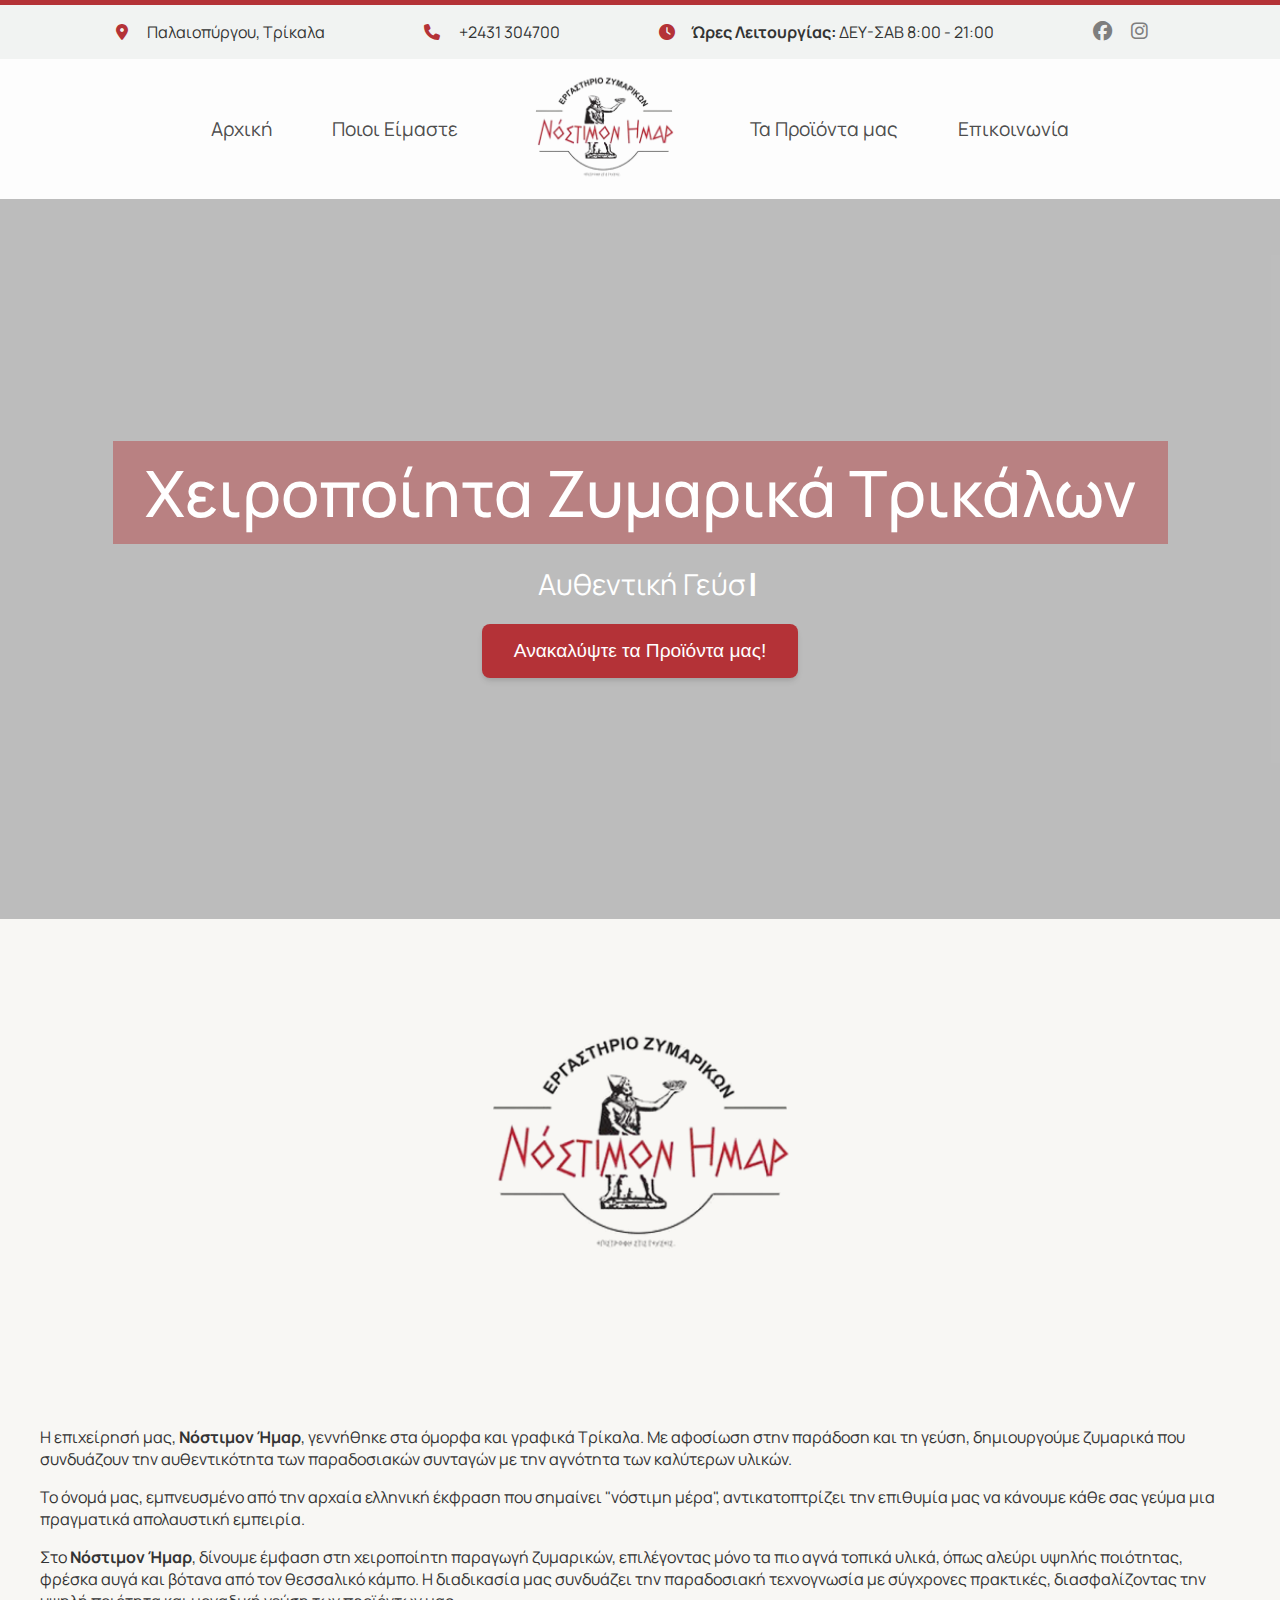
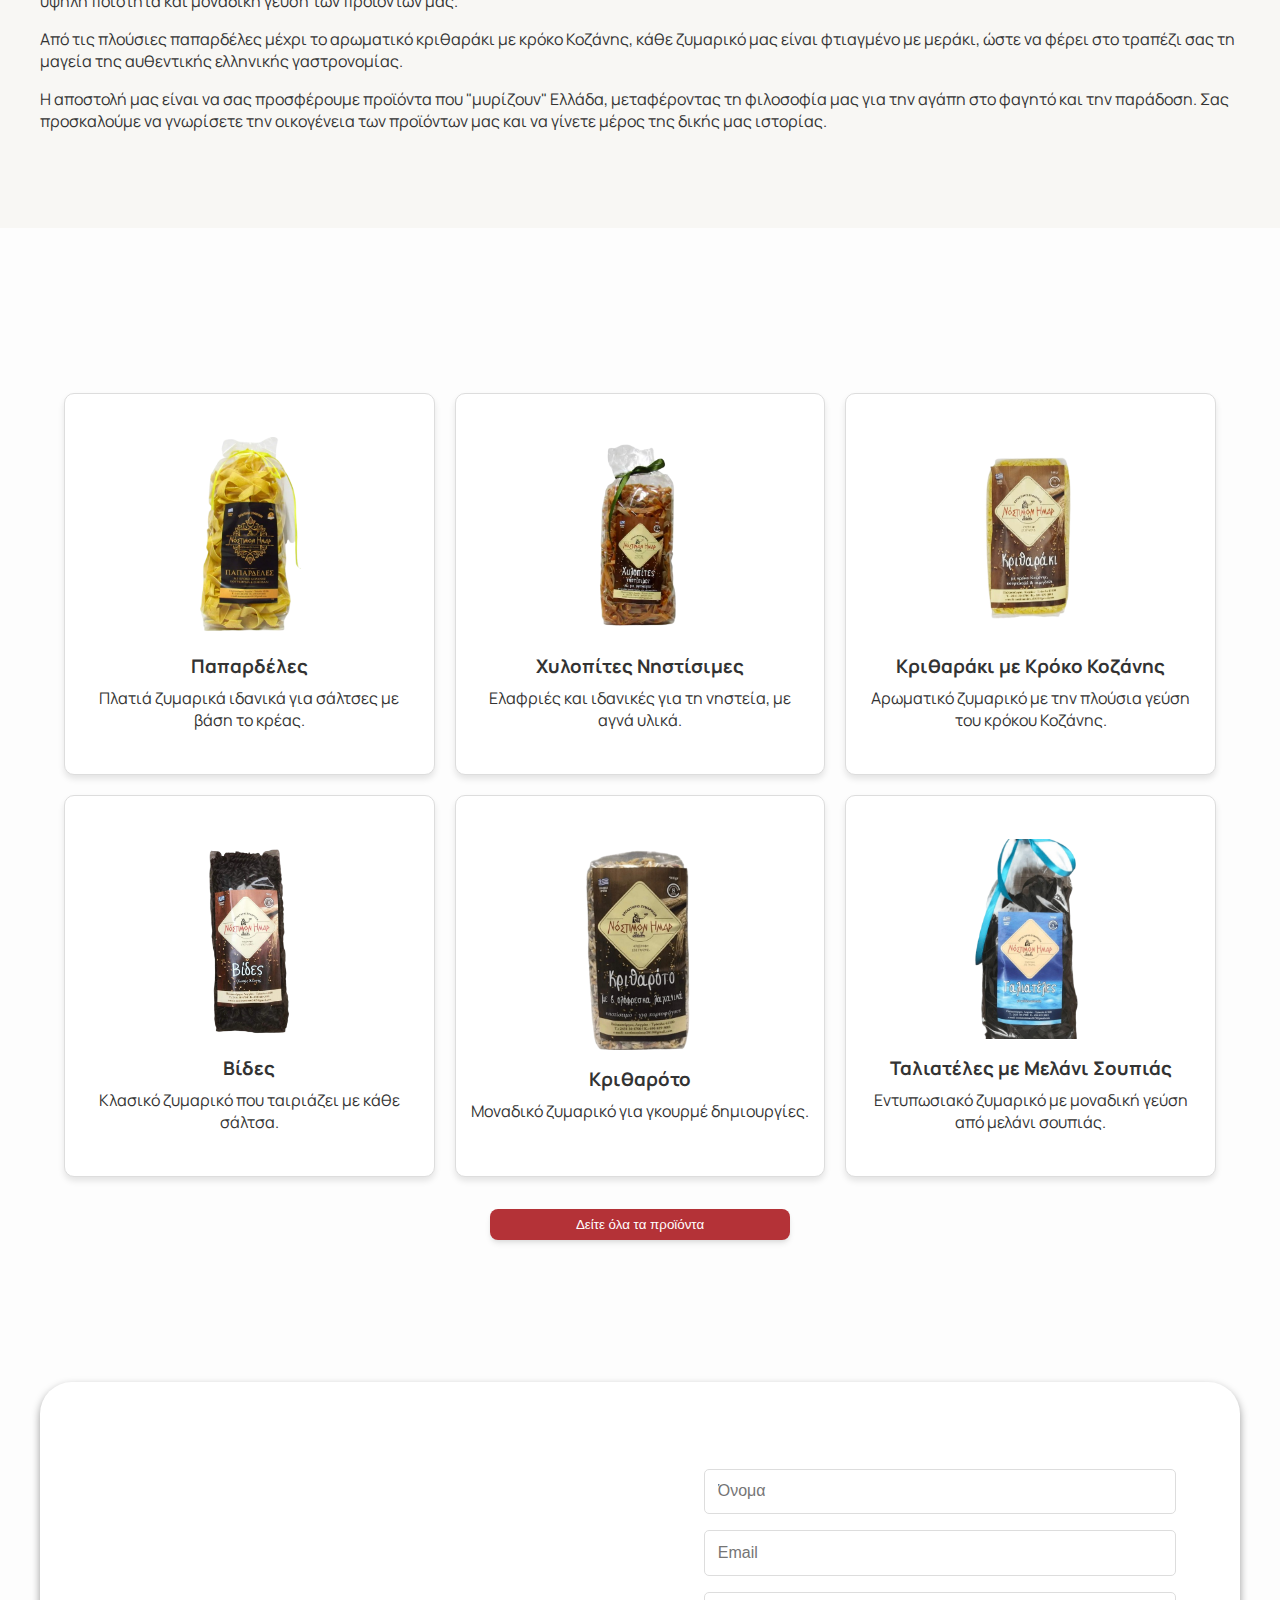
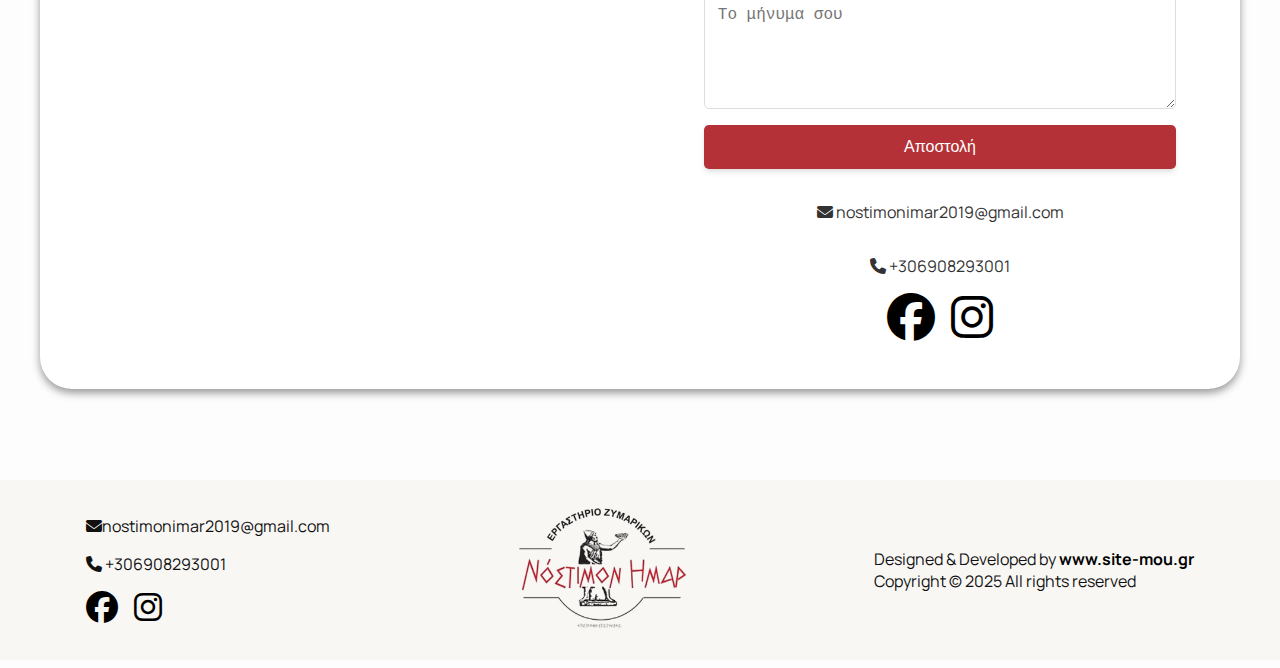
==== commit fcdf9511: "video background" ====
--- a/index.html
+++ b/index.html
@@ -51,7 +51,8 @@
             <div class="text-animation-wrapper">
                 <span class="text-animation">Αυθεντική Γεύση και Ποιότητα</span><span class="cursor">|</span>
             </div>
-            
+            <!-- <p>Ανακαλύψτε παραδοσιακά, χειροποίητα ζυμαρικά φτιαγμένα με αγνά, φρέσκα υλικά από την ελληνική γη. Χωρίς συντηρητικά, με σεβασμό στην παράδοση και τη διατροφική αξία, προσφέρουμε τη γεύση και την ποιότητα που αξίζετε.</p> -->
+
             <a href="products.html"><button class="product-btn">Ανακαλύψτε τα Προϊόντα μας!</button></a>
         </div>
 
--- a/styles.css
+++ b/styles.css
@@ -108,6 +108,9 @@
     padding: 1rem 2rem;
     font-size: 1.2rem;
     width: max-content;
+}
+.hero-text p{
+    max-width: 1000px;
 }
 .pasta-image{
     max-width: 500px; 
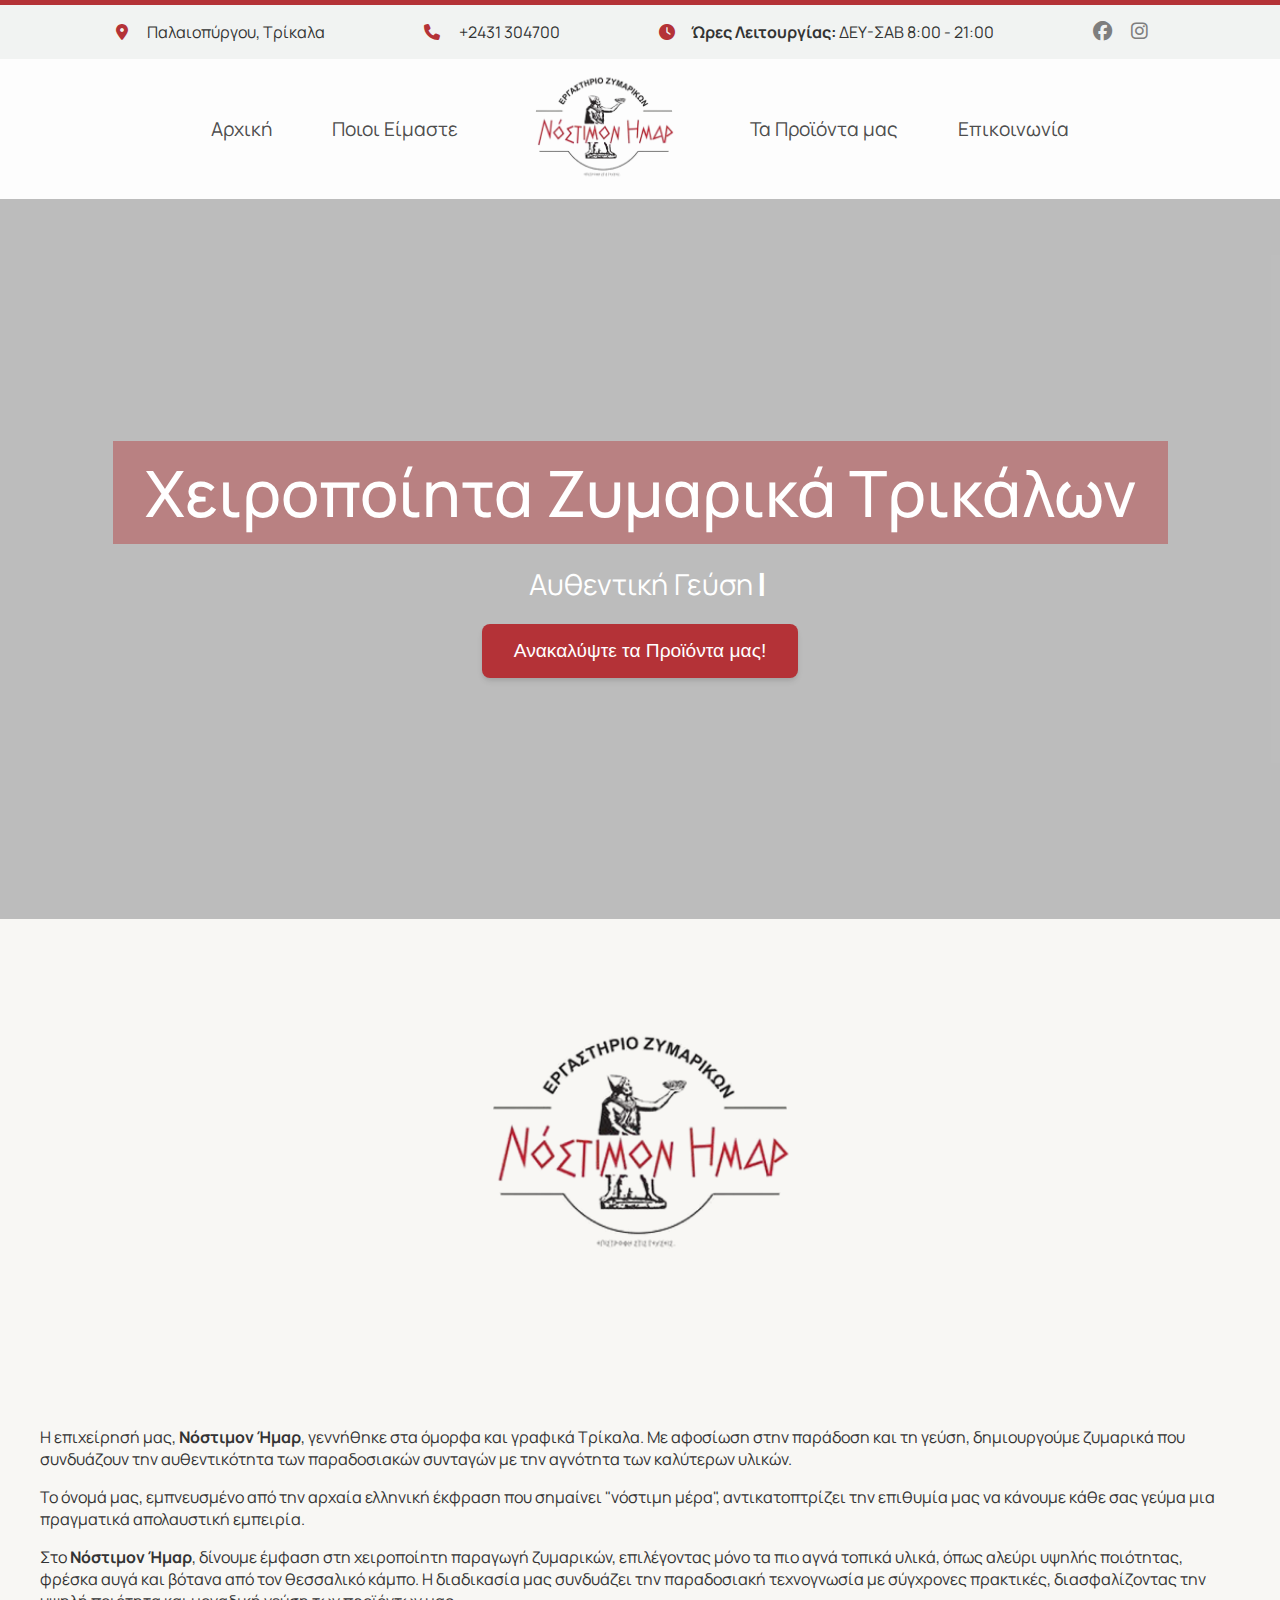
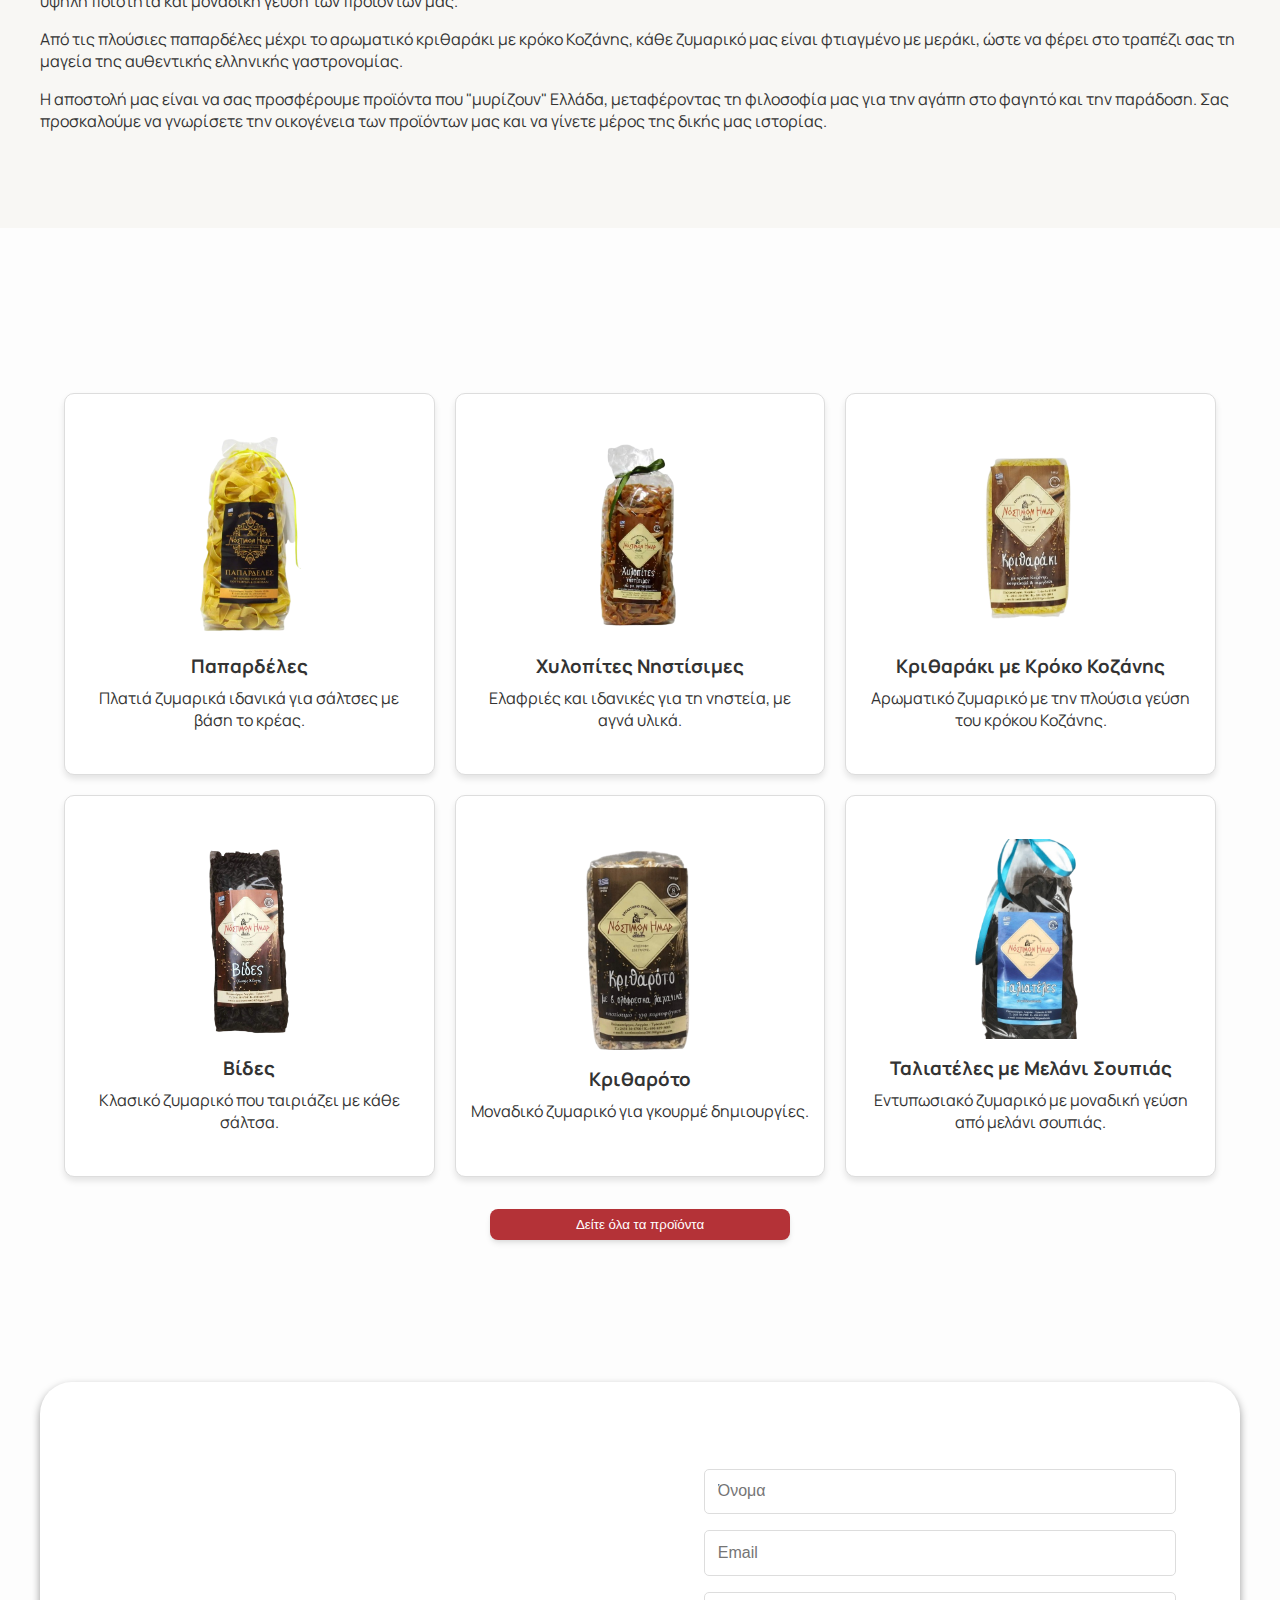
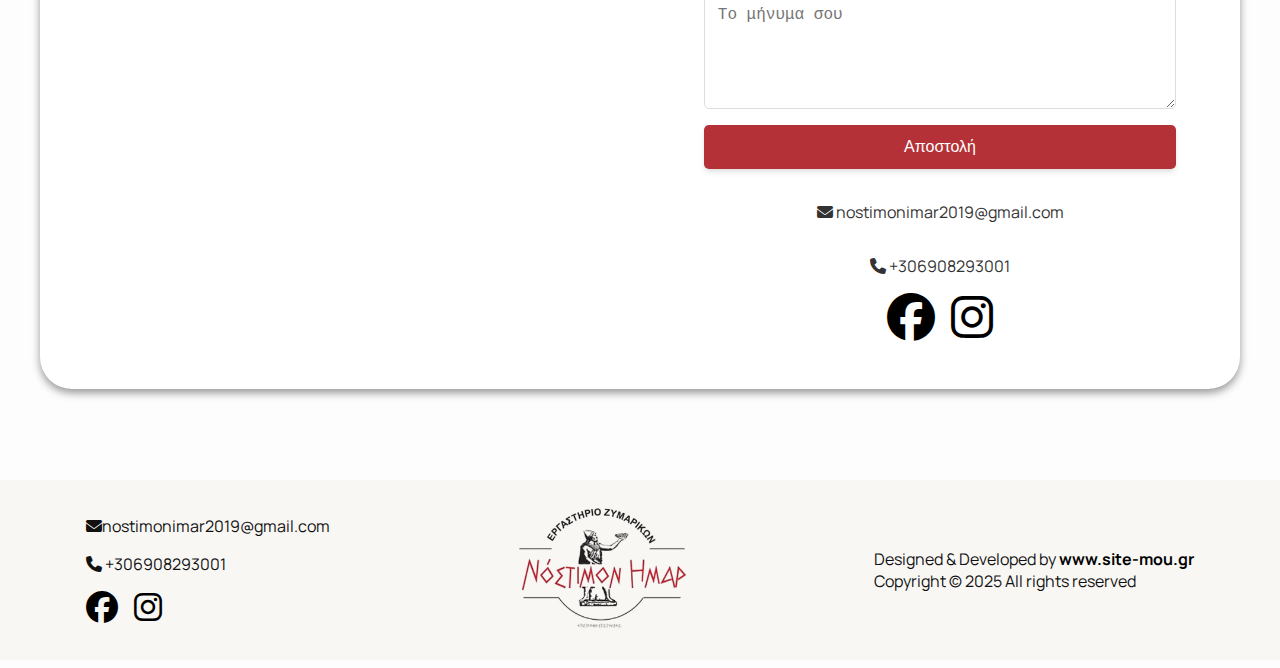
==== commit df9501f7: "video background" ====
--- a/index.html
+++ b/index.html
@@ -40,13 +40,12 @@
     <div id="hero">
         
         <video autoplay muted loop id="hero-video">
-            <source src="images/IMG_4828.MOV" type="video/mp4">
+            <source src="images/IMG_4828.MOV.mp4" type="video/mp4">
             Your browser does not support the video tag.
         </video>
 
        
         <div class="hero-text">
-
             <h1 class="h1">Χειροποίητα Ζυμαρικά Τρικάλων</h1>
             <div class="text-animation-wrapper">
                 <span class="text-animation">Αυθεντική Γεύση και Ποιότητα</span><span class="cursor">|</span>
--- a/styles.css
+++ b/styles.css
@@ -688,7 +688,6 @@
     }
 }
 
-
 @keyframes blink {
     50% {
         opacity: 0;
